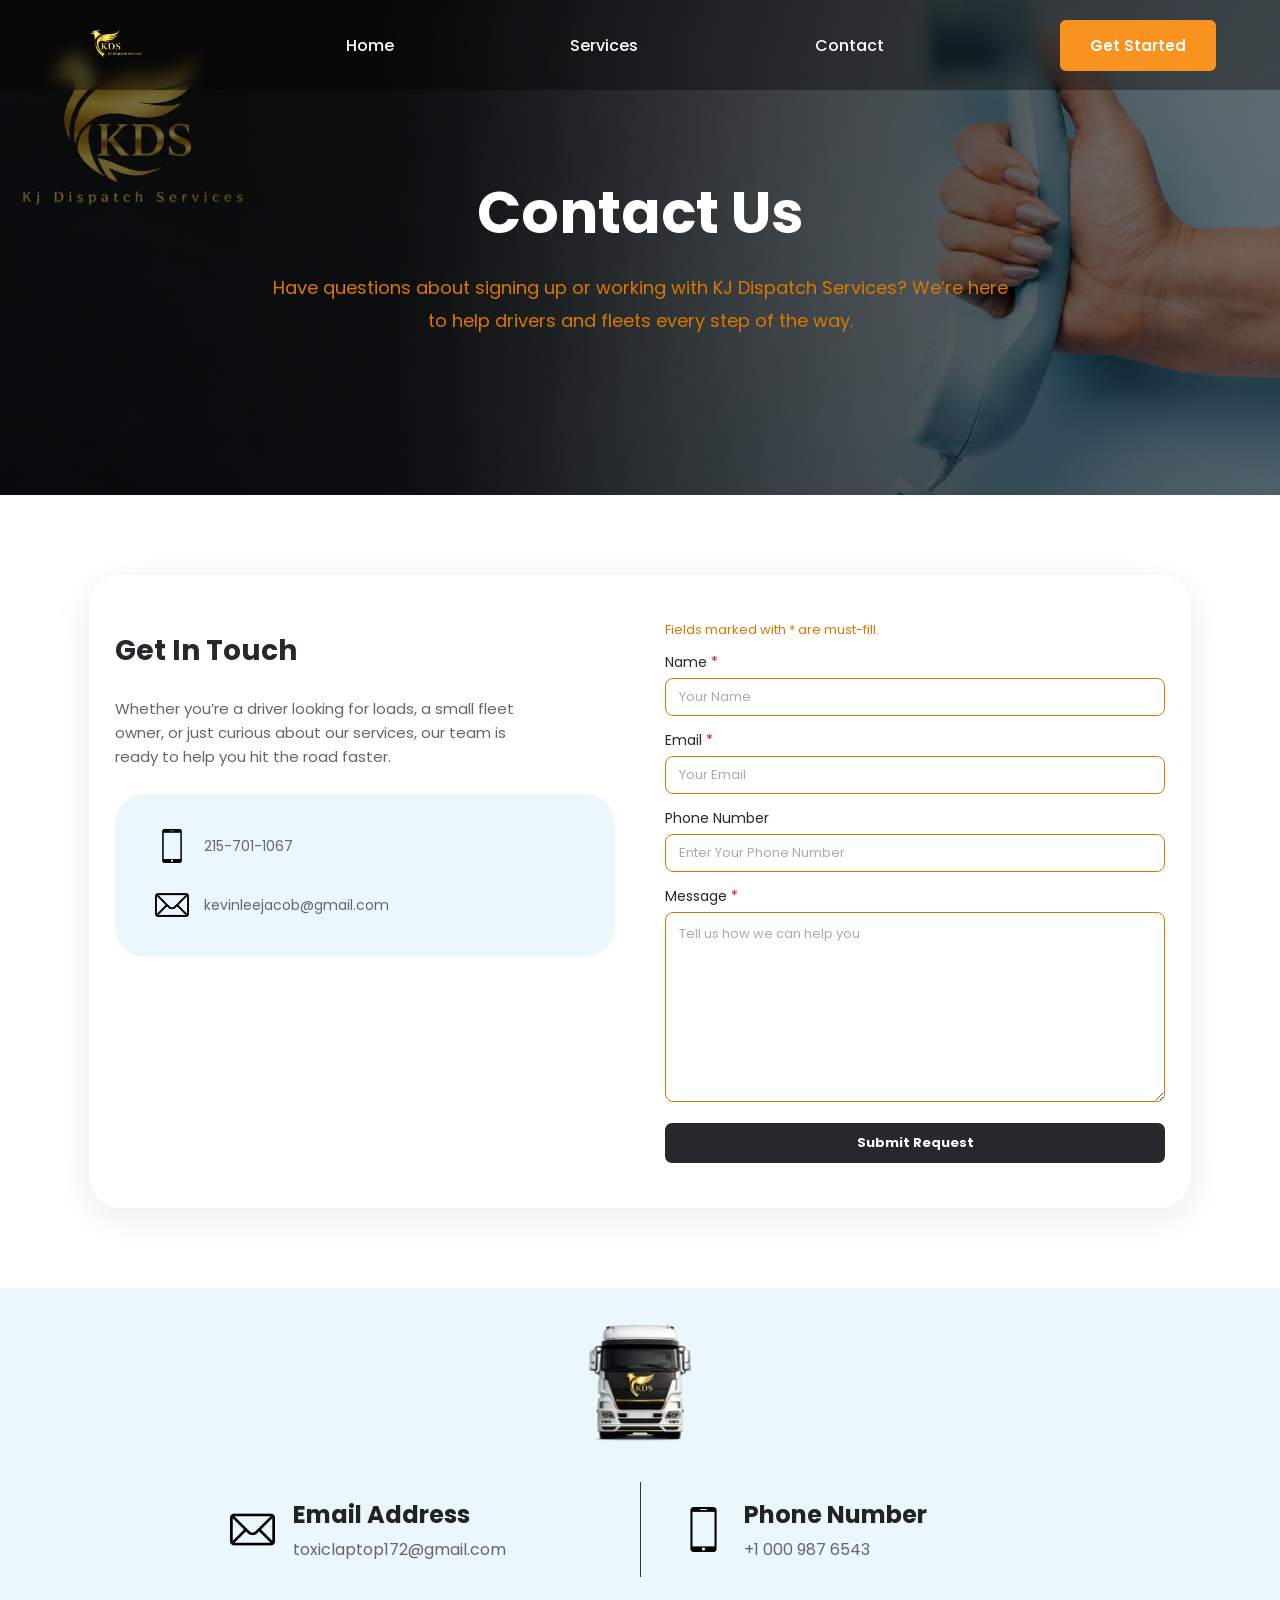
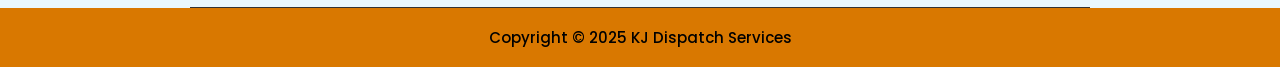
==== contact.html @ 2b4e0ba2 "Initial KJ Dispatch website" ====
<!DOCTYPE html>
<html lang="en">
<head>
    <meta charset="UTF-8">
    <meta name="viewport" content="width=device-width, initial-scale=1.0">
    <title>Kj Dispatch</title>
    <link rel="shortcut icon" href="images/android-chrome-192x192.png" type="image/x-icon">
    <link rel="stylesheet" href="css/style.css">
</head>
<body>
<nav class="nav">
    <ul class="navbar">
        <li class="logo">
            <img src="images/logo.png" alt="company logo">
        </li>

        <li class="nav-list"><a href="index.html">Home</a></li>
        <li class="nav-list"><a href="services.html">Services</a></li>
        <li class="nav-list"><a href="contact.html">Contact</a></li>

        <li>
            <button class="registernow">
                <a href="getstarted.html">Get Started</a>
            </button>
        </li>
    </ul>
</nav>

<section class="contact" id="contact">
    <h1 >Contact Us</h1>
    <p class="s-hgolden">Have questions about signing up or working with KJ Dispatch Services? We’re here to help drivers and fleets every step of the way.</p>
</section>

<section class="contact-section">

    <div class="contact-container">

        <!-- LEFT SIDE -->
        <div class="contact-left">

            <h1>Get In Touch</h1>

            <p>
                Whether you’re a driver looking for loads, a small fleet owner,
                or just curious about our services, our team is ready to help you
                hit the road faster.
            </p>

            <div class="contact-info">

                <!-- Phone -->
                <div class="contact-info-box">
                    <img src="images/phone.png" alt="Phone">

                    <a href="tel:+12157011067">
                        215-701-1067
                    </a>
                </div>


                <!-- Email -->
                <div class="contact-info-box">
                    <img src="images/mail.png" alt="Email">

                    <a href="mailto:kevinleejacob@gmail.com">
                        kevinleejacob@gmail.com
                    </a>
                </div>


               

            </div>

        </div>


        <!-- RIGHT SIDE -->
        <div class="contact-right">

            <p class="required-text">
                Fields marked with * are must-fill.
            </p>

            <form
    action="https://formsubmit.co/toxiclaptop172@gmail.com"
    method="POST"
>

    <!-- Email subject -->
    <input
        type="hidden"
        name="_subject"
        value="New Contact Request - KJ Dispatch Services"
    >

    <!-- Reply directly to the customer -->
    <input
        type="hidden"
        name="_replyto"
        value=""
    >

    <!-- Email template -->
    <input
        type="hidden"
        name="_template"
        value="table"
    >

    <!-- Name -->
    <div class="form-group">
        <label for="name">
            Name <span>*</span>
        </label>

        <input
            type="text"
            id="name"
            name="name"
            placeholder="Your Name"
            required
        >
    </div>


    <!-- Email -->
    <div class="form-group">
        <label for="email">
            Email <span>*</span>
        </label>

        <input
            type="email"
            id="email"
            name="email"
            placeholder="Your Email"
            required
        >
    </div>


    <!-- Phone -->
    <div class="form-group">
        <label for="phone">
            Phone Number
        </label>

        <input
            type="tel"
            id="phone"
            name="phone"
            placeholder="Enter Your Phone Number"
        >
    </div>


    <!-- Message -->
    <div class="form-group">
        <label for="message">
            Message <span>*</span>
        </label>

        <textarea
            id="message"
            name="message"
            placeholder="Tell us how we can help you"
            required
        ></textarea>
    </div>


    <!-- Submit -->
    <button type="submit">
        Submit Request
    </button>

</form>

        </div>

    </div>

</section>


<footer>

    <!-- Logo -->
    <div class="footer-logo">
        <img src="images/front.png" alt="KJ Dispatch">
    </div>

    <!-- Contact Information -->
    <div class="info">

    <div class="i-box1">
        <img src="images/mail.png" alt="Email">

        <div class="i-text">
            <h3>Email Address</h3>
            <a href="mailto:toxiclaptop172@gmail.com">
                toxiclaptop172@gmail.com
            </a>
        </div>
    </div>


    <div class="i-box1">
        <img src="images/phone.png" alt="Phone">

        <div class="i-text">
            <h3>Phone Number</h3>
            <a href="tel:+10009876543">
                +1 000 987 6543
            </a>
        </div>
    </div>

</div>


    <!-- Copyright -->
    <div class="copyright">
        Copyright © 2025 KJ Dispatch Services
    </div>

</footer>

</body>
</html>
---- css/style.css ----
/* ===========================
   Google Font
=========================== */
@import url('https://fonts.googleapis.com/css2?family=Poppins:wght@300;400;500;600;700;800&display=swap');

*{
    margin:0;
    padding:0;
    box-sizing:border-box;
    font-family:'Poppins',sans-serif;
}

html{
    scroll-behavior:smooth;
}

body{
    background:#fff;
    overflow-x:hidden;
}

/* ===========================
   Navbar
=========================== */

.nav{
    width:100%;
    position:fixed;
    top:0;
    left:0;
    z-index:1000;
    background:rgba(0,0,0,.35);
    backdrop-filter:blur(8px);
}

.navbar{
    width:90%;
    max-width:1300px;
    margin:auto;
    min-height:90px;

    display:flex;
    align-items:center;
    justify-content:space-between;

    list-style:none;
}

.logo img{
    height:70px;
    display:block;
}

.nav-list a{
    text-decoration:none;
    color:#fff;
    font-size:16px;
    font-weight:500;
    transition:.3s;
    cursor: pointer;
}

.nav-list a:hover{
    color:#f7931e;
    cursor: pointer;
    cursor: pointer;
}

.registernow{
    border:none;
    outline:none;
    background:#f7931e;
    padding:14px 30px;
    border-radius:6px;
    cursor:pointer;
    transition:.3s;
}

.registernow:hover{
    background:#d97800;
    transform:translateY(-2px);
}

.registernow a{
    cursor: pointer;
    color:#fff;
    text-decoration:none;
    font-weight:600;
    font-size:15px;
}

/* ===========================
   Hero Section
=========================== */

.home{
    min-height:100vh;

    display:flex;
    flex-direction:column;
    justify-content:center;
    align-items:center;

    text-align:center;

    padding:120px 20px 60px;

    background:
        linear-gradient(rgba(0,0,0,.55),rgba(0,0,0,.55)),
        url("../images/home.png");

    background-size:cover;
    background-position:center;
    background-repeat:no-repeat;

    color:#fff;
    cursor: pointer;
}


.home h1{
    font-size:58px;
    max-width:850px;
    line-height:1.2;
    margin-bottom:25px;
    font-weight:700;
    cursor: pointer;
}

.home p{
    max-width:750px;
    font-size:18px;
    line-height:1.8;
    margin-bottom:40px;
    cursor: pointer;
}

.home-box{
    width:90%;
    max-width:1200px;
    margin:-80px auto 60px;

    display:flex;
    justify-content:center;
    align-items:stretch;
    gap:30px;

    padding:0;
    flex-wrap:wrap;
    cursor: pointer;
}

.box{
    flex:1 1 300px;
    max-width:350px;
    min-height:190px;

    background:#fff;
    border-radius:18px;

    padding:30px 25px;

    box-shadow:0 10px 30px rgba(0,0,0,.08);

    transition:.3s;
    cursor: pointer;
}

.box:hover{
    transform:translateY(-8px);
    box-shadow:0 18px 40px rgba(0,0,0,.15);
    cursor: pointer;
}

.about {
    display: flex;
    margin: 10px 43px;
    cursor: pointer;
}

.aboutus {
    margin: 25px 13px;
    align-items: center;
    padding: 38px 32px;
}

.aboutus h1, h5 {
    text-align: center;
    cursor: pointer;
}


.about img {
    width: 640px;
    border-radius: 21px;
    height: 400px;
}

.aboutus p {
    padding: 19px 0px;
    cursor: pointer;
}

.services{
    min-height:55vh;

    display:flex;
    flex-direction:column;
    justify-content:center;
    align-items:center;

    text-align:center;

    padding:120px 20px 60px;

    background:
        linear-gradient(rgba(0,0,0,.55),rgba(0,0,0,.55)),
        url("../images/services.png");

    background-size:cover;
    background-position:center;
    background-repeat:no-repeat;

    color:#fff;
    cursor: pointer;
}


.services h1{
    font-size:58px;
    max-width:850px;
    line-height:1.2;
    margin-bottom:25px;
    font-weight:700;
    cursor: pointer;
}

.services p{
    max-width:750px;
    font-size:18px;
    line-height:1.8;
    margin-bottom:40px;
    cursor: pointer;
}

.h-services {
    display: grid;
    grid-template-columns: repeat(3, 1fr);
    gap: 30px;
    width: 90%;
    margin: 50px auto;
    padding: 20px;
}

.s-hgolden {
    color: #d97800;
}

/* Heading */
.h-services > div:first-child {
    grid-column: 1 / -1;
    text-align: center;
    margin-bottom: 20px;
    cursor: pointer;
}

.h-services > div:first-child h1 {
    font-size: 40px;
    margin: 0 0 10px;
    cursor: pointer;
}

.h-services > div:first-child h5 {
    font-size: 17px;
    font-weight: 400;
    color: #666;
    margin: 0 auto;
    max-width: 750px;
    line-height: 1.6;
    cursor: pointer;
}


/* Service Boxes */
.s-box1 {
    width: auto;
    min-height: 345px;
    border: 2px solid black;
    border-radius: 30px;
    background-color: white;
    text-align: center;
    padding: 25px;
    box-sizing: border-box;

    transition: 0.3s ease;
}


/* Box Hover */
.s-box1:hover {
    transform: translateY(-8px);
    box-shadow: 0 15px 30px rgba(0, 0, 0, 0.15);
    background-color: #d97800;
    color: white;
}


/* Images */
.s-box1 img {
    margin: 10px;
    width: 80px;
    height: 80px;
    object-fit: contain;
    cursor: pointer;
}


/* Box Heading */
.s-box1 h1 {
    font-size: 24px;
    margin: 15px 0;
    cursor: pointer;
}


/* Box Paragraph */
.s-box1 p {
    font-size: 16px;
    line-height: 1.7;
    color: #555;
    cursor: pointer;
}


/* Make paragraph white when box is hovered */
.s-box1:hover p {
    color: white;
    cursor: pointer;
}

.choose {
    display: grid;
    grid-template-columns: 1fr 1fr;
    align-items: center;
    gap: 60px;

    width: 90%;
    max-width: 1400px;
    margin: 80px auto;
}


/* LEFT SIDE */

.choose-left {
    width: 100%;
}

.chooseus h1 {
    font-size: 42px;
    margin: 0 0 10px;
}

.chooseus .goldencolor {
    font-size: 32px;
    margin-bottom: 20px;
    color: #d97800;
}

.chooseus p {
    font-size: 17px;
    line-height: 1.7;
    color: #555;
    max-width: 650px;
}


/* BOXES */

.choose-box {
    display: grid;
    grid-template-columns: repeat(2, 1fr);
    gap: 20px;
    margin-top: 35px;
}

.choose-box1 {
    padding: 25px;
    border: 2px solid #ddd;
    border-radius: 20px;
    background: white;
    text-align: center;

    transition: 0.3s ease;
}

.choose-box1:hover {
    transform: translateY(-8px);
    box-shadow: 0 15px 30px rgba(0, 0, 0, 0.12);
    border-color: #d97800;
}

.choose-box1 img {
    width: 55px;
    height: 55px;
    object-fit: contain;
    margin-bottom: 10px;
}

.choose-box1 h1 {
    font-size: 21px;
    margin: 10px 0;
}

.choose-box1 p {
    font-size: 15px;
    line-height: 1.6;
    color: #666;
}


/* RIGHT IMAGE */

.choose-image {
    width: 100%;
}

.choose-image img {
    width: 100%;
    max-width: 600px;
    height: auto;
    display: block;

    border-radius: 30px;
    object-fit: cover;
}

/* =========================
   contact
========================= */


.contact{
    min-height:55vh;

    display:flex;
    flex-direction:column;
    justify-content:center;
    align-items:center;

    text-align:center;

    padding:120px 20px 60px;

    background:
        linear-gradient(rgba(0,0,0,.55),rgba(0,0,0,.55)),
        url("../images/contact.png");

    background-size:cover;
    background-position:center;
    background-repeat:no-repeat;

    color:#fff;
    cursor: pointer;
}


.contact h1{
    font-size:58px;
    max-width:850px;
    line-height:1.2;
    margin-bottom:25px;
    font-weight:700;
    cursor: pointer;
}

.contact p{
    max-width:750px;
    font-size:18px;
    line-height:1.8;
    margin-bottom:40px;
    cursor: pointer;
}

/* =========================
   FOOTER
========================= */

footer {
    width: 100%;
    background-color: #eaf8fd;
    padding-top: 30px;
    text-align: center;
    box-sizing: border-box;
}


/* Logo */

.footer-logo {
    width: 100%;
    text-align: center;
    margin-bottom: 30px;
}

.footer-logo img {
    width: 190px;
    height: auto;
    display: inline-block;
}


/* Contact Information */

.info {
    width: 80%;
    max-width: 900px;
    margin: 0 auto;
    display: grid;
    grid-template-columns: 1fr 1fr;
}


/* Individual Contact Box */

.i-box1 {
    display: flex;
    align-items: center;
    gap: 18px;
    text-align: left;
    padding: 15px 40px;
    box-sizing: border-box;
}

.i-text a {
    font-size: 16px;
    color: #666;
    text-decoration: none;
    transition: 0.3s ease;
}

.i-text a:hover {
    color: #d97800;
}

/* Divider between Email and Phone */

.i-box1 + .i-box1 {
    border-left: 1px solid #333;
}


/* Contact Icons */

.i-box1 > img {
    width: 45px;
    height: 45px;
    object-fit: contain;
}


/* Text */

.i-text h3 {
    font-size: 24px;
    margin: 0 0 5px;
    color: #222;
}

.i-text h6 {
    font-size: 16px;
    font-weight: 400;
    margin: 0;
    color: #666;
}


/* Horizontal Line */

.info {
    border-bottom: 1px solid #333;
    padding-bottom: 30px;
}


/* Copyright */

.copyright {
    width: 100%;
    background-color: #d97800;
    color: black;

    padding: 18px 10px;

    font-size: 15px;
    font-weight: 500;

    box-sizing: border-box;
    text-align: center;
}

/* ==============================
   CONTACT SECTION
================================= */

.contact-section {
    width: 100%;
    padding: 80px 20px;
    box-sizing: border-box;
    background-color: #ffffff;
}


/* Main container */

.contact-container {
    width: 90%;
    max-width: 1100px;
    margin: auto;

    display: grid;
    grid-template-columns: 1fr 1fr;

    gap: 50px;

    padding: 45px 25px;

    background-color: #ffffff;

    border-radius: 30px;

    box-shadow: 0 10px 40px rgba(0, 0, 0, 0.08);

    box-sizing: border-box;
}


/* ==============================
   LEFT SIDE
================================= */

.contact-left {
    padding: 10px 0;
}

.contact-left h1 {
    font-size: 28px;
    color: #29272e;

    margin: 0 0 25px;
}

.contact-left > p {
    max-width: 430px;

    font-size: 15px;
    line-height: 1.6;

    color: #666;

    margin-bottom: 25px;
}


/* ==============================
   CONTACT INFO BOX
================================= */

.contact-info {
    background-color: #eaf8fd;

    border-radius: 30px;

    padding: 35px 40px;

    box-sizing: border-box;
}


.contact-info-box {
    display: flex;
    align-items: center;

    gap: 15px;

    margin-bottom: 25px;
}


.contact-info-box:last-child {
    margin-bottom: 0;
}


.contact-info-box img {
    width: 34px;
    height: 34px;

    object-fit: contain;
}


.contact-info-box a,
.contact-info-box span {
    font-size: 14px;

    color: #666;

    text-decoration: none;
}


.contact-info-box a:hover {
    color: #d97800;
}


/* ==============================
   RIGHT SIDE
================================= */

.contact-right {
    width: 100%;
}


.required-text {
    color: #d97800;

    font-size: 13px;

    margin: 0 0 12px;
}


/* Form row */

.form-row {
    display: grid;

    grid-template-columns: 1fr 1fr;

    gap: 10px;
}


/* Form group */

.form-group {
    margin-bottom: 14px;
}


.form-group label {
    display: block;

    font-size: 14px;

    color: #29272e;

    margin-bottom: 5px;
}


.form-group label span {
    color: red;
}


/* Inputs */

.form-group input,
.form-group textarea {
    width: 100%;

    border: 1px solid #d97800;

    border-radius: 8px;

    padding: 11px 13px;

    font-family: inherit;

    font-size: 13px;

    outline: none;

    box-sizing: border-box;

    transition: 0.3s ease;
}


.form-group input {
    height: 38px;
}


.form-group textarea {
    height: 190px;

    resize: vertical;
}


.form-group input:focus,
.form-group textarea:focus {
    border-color: #b55f00;

    box-shadow: 0 0 0 3px rgba(217, 120, 0, 0.12);
}


.form-group input::placeholder,
.form-group textarea::placeholder {
    color: #aaa;
}


/* ==============================
   SUBMIT BUTTON
================================= */

.contact-right button {
    width: 100%;

    height: 40px;

    border: none;

    border-radius: 7px;

    background-color: #29272e;

    color: white;

    font-size: 13px;

    font-weight: bold;

    cursor: pointer;

    transition: 0.3s ease;
}


.contact-right button:hover {
    background-color: #d97800;

    color: black;
}


/* ==============================
   RESPONSIVE
================================= */

@media (max-width: 800px) {

    .contact-container {
        grid-template-columns: 1fr;

        gap: 35px;

        width: 95%;
    }

}


@media (max-width: 550px) {

    .contact-section {
        padding: 50px 10px;
    }

    .contact-container {
        padding: 30px 20px;

        border-radius: 20px;
    }

    .form-row {
        grid-template-columns: 1fr;
    }

    .contact-left h1 {
        font-size: 25px;
    }

    .contact-info {
        padding: 25px;
    }

}



/* Mobile Responsive */
@media(max-width:768px){

    .navbar {
        flex-direction: column;
        gap: 20px;
        padding: 20px;
    }

    .nav-list {
        margin-left: 0;
    }

    .navbar button {
        margin-left: 0;
    }

    .logo img {
        width: 130px;
    }
}







@media (max-width:1200px){

    .home h1{
        font-size:48px;
    }

    .home-box{
        width:95%;
    }

}

@media (max-width: 900px) {
    .h-services {
        grid-template-columns: repeat(2, 1fr);
    }
}

@media (max-width: 600px) {
    .h-services {
        grid-template-columns: 1fr;
        width: 90%;
    }

    .s-box1 {
        min-height: auto;
    }
}

@media (max-width: 900px) {

    .choose {
        grid-template-columns: 1fr;
        gap: 40px;
    }

    .choose-image {
        order: -1;
    }

    .choose-image img {
        max-width: 100%;
    }

    .chooseus h1 {
        font-size: 36px;
    }

    .chooseus .golden {
        font-size: 28px;
    }
}


@media (max-width: 600px) {

    .choose {
        width: 90%;
        margin: 50px auto;
    }

    .choose-box {
        grid-template-columns: 1fr;
    }

    .chooseus h1 {
        font-size: 30px;
    }

    .chooseus .golden {
        font-size: 24px;
    }

    .chooseus p {
        font-size: 15px;
    }
}

@media (max-width: 800px) {

    .info {
        grid-template-columns: 1fr;
        gap: 20px;
    }

    .i-box1 {
        border-right: none;
        border-bottom: 1px solid rgba(0, 0, 0, 0.3);

        padding: 15px 10px;
        justify-content: center;
    }

    .i-box1:last-child {
        border-bottom: none;
    }

    .footer-logo img {
        width: 160px;
    }

    .footer-line {
        margin-top: 25px;
    }
}


@media (max-width: 500px) {

    .footer {
        padding-top: 25px;
    }

    .i-box1 {
        justify-content: flex-start;
    }

    .i-text h3 {
        font-size: 19px;
    }

    .i-text h6 {
        font-size: 13px;
    }

    .copyright {
        font-size: 13px;
    }
}

@media (max-width: 992px) {

    .home {
        min-height: 500px;
        padding: 80px 6%;
    }

    .home h1 {
        font-size: 48px;
        max-width: 650px;
    }

    .home p {
        font-size: 17px;
        max-width: 600px;
    }

    .home-box {
        padding: 60px 6%;
        gap: 20px;
    }

    .box {
        padding: 30px 20px;
    }

    .box h3 {
        font-size: 20px;
    }

    .about {
        display: flex;
        flex-direction: column;
        padding: 80px 6%;
        gap: 40px;
    }

    .about > img {
        height: 400px;
    }

    .aboutus h1 {
        font-size: 40px;
    }

}


/* =========================================
   MOBILE
========================================= */

@media (max-width: 768px) {

    /* Hero */

    .home {
        min-height: auto;
        padding: 80px 25px;
        align-items: center;
        text-align: center;
    }

    .home h1 {
        font-size: 38px;
        line-height: 1.15;
        margin-bottom: 18px;
    }

    .home p {
        font-size: 16px;
        line-height: 1.6;
        margin-bottom: 28px;
    }

    .registernow {
        padding: 14px 28px;
    }


    /* Boxes */

    .home-box {
        padding: 60px 25px;
        grid-template-columns: 1fr;
        gap: 20px;
    }

    .box {
        padding: 35px 25px;
    }

    .box img {
        width: 65px;
        height: 65px;
    }


    /* About */

    .about {
        padding: 70px 25px;
        grid-template-columns: 1fr;
        gap: 40px;
    }

    .about > img {
        width: 100%;
        height: 300px;
        max-width: 100%;
    }

    .aboutus {
        max-width: 100%;
        text-align: center;
    }

    .aboutus h1 {
        font-size: 36px;
    }

    .aboutus h5 {
        font-size: 18px;
    }

    .aboutus p {
        font-size: 15px;
        line-height: 1.7;
    }

}


/* =========================================
   SMALL MOBILE
========================================= */

@media (max-width: 480px) {

    .home {
        padding: 65px 18px;
    }

    .home h1 {
        font-size: 32px;
    }

    .home p {
        font-size: 15px;
    }

    .home-box {
        padding: 45px 18px;
    }

    .box {
        padding: 30px 20px;
    }

    .box h3 {
        font-size: 19px;
    }

    .about {
        padding: 55px 18px;
    }

    .about > img {
        height: 240px;
    }

    .aboutus h1 {
        font-size: 32px;
    }

    .aboutus h5 {
        font-size: 17px;
    }

    .aboutus p {
        font-size: 14px;
    }

    .registernow {
        padding: 13px 24px;
    }

}


/* =========================================
   RESPONSIVE NAVBAR
========================================= */

@media (max-width: 768px) {

    .navbar {
        width: 92%;
        min-height: 75px;
        flex-wrap: wrap;
        justify-content: center;
        gap: 18px;
        padding: 10px 0;
    }

    .logo {
        width: 100%;
        display: flex;
        justify-content: center;
    }

    .logo img {
        height: 55px;
    }

    .nav-list {
        display: inline-block;
    }

    .nav-list a {
        font-size: 14px;
    }

    .registernow {
        padding: 10px 18px;
    }

    .registernow a {
        font-size: 13px;
    }
}


/* =========================================
   SMALL MOBILE
========================================= */

@media (max-width: 480px) {

    .nav {
        background: rgba(0, 0, 0, 0.85);
    }

    .navbar {
        width: 94%;
        min-height: auto;
        padding: 8px 0 12px;
        gap: 12px;
    }

    .logo {
        margin-bottom: 3px;
    }

    .logo img {
        height: 48px;
    }

    .nav-list a {
        font-size: 13px;
    }

    .registernow {
        padding: 9px 14px;
        border-radius: 5px;
    }

    .registernow a {
        font-size: 12px;
    }
}


/* =========================================
   VERY SMALL PHONES
========================================= */

@media (max-width: 360px) {

    .navbar {
        gap: 9px;
    }

    .logo img {
        height: 44px;
    }

    .nav-list a {
        font-size: 12px;
    }

    .registernow {
        padding: 8px 11px;
    }

    .registernow a {
        font-size: 11px;
    }
}


/* =========================================
   RESPONSIVE NAVBAR - 780px AND BELOW
========================================= */

@media (max-width: 780px) {

    .navbar {
        display: flex;
        flex-direction: row;
        width: 94%;
        min-height: 75px;
        gap: 20px;
    }

    .logo img {
        height: 55px;
    }

    .nav-list a {
        font-size: 14px;
    }

    .registernow {
        padding: 11px 20px;
    }

    .registernow a {
        font-size: 13px;
    }
}


/* =========================================
   MOBILE - 600px AND BELOW
========================================= */

@media (max-width: 600px) {

    .navbar {
        width: 95%;
        min-height: 70px;
        gap: 12px;
    }

    .logo img {
        height: 48px;
    }

    .nav-list a {
        font-size: 13px;
    }

    .registernow {
        padding: 9px 14px;
    }

    .registernow a {
        font-size: 12px;
    }
}


/* =========================================
   SMALL PHONES - 480px AND BELOW
========================================= */

@media (max-width: 480px) {

    .navbar {
        width: 96%;
        min-height: 65px;
        gap: 8px;
    }

    .logo img {
        height: 42px;
    }

    .nav-list a {
        font-size: 11px;
    }

    .registernow {
        padding: 8px 10px;
        border-radius: 5px;
    }

    .registernow a {
        font-size: 10px;
    }
}


/* =========================================
   VERY SMALL PHONES - 380px AND BELOW
========================================= */

@media (max-width: 380px) {

    .navbar {
        width: 97%;
        gap: 6px;
    }

    .logo img {
        height: 38px;
    }

    .nav-list a {
        font-size: 10px;
    }

    .registernow {
        padding: 7px 8px;
    }

    .registernow a {
        font-size: 9px;
    }
}
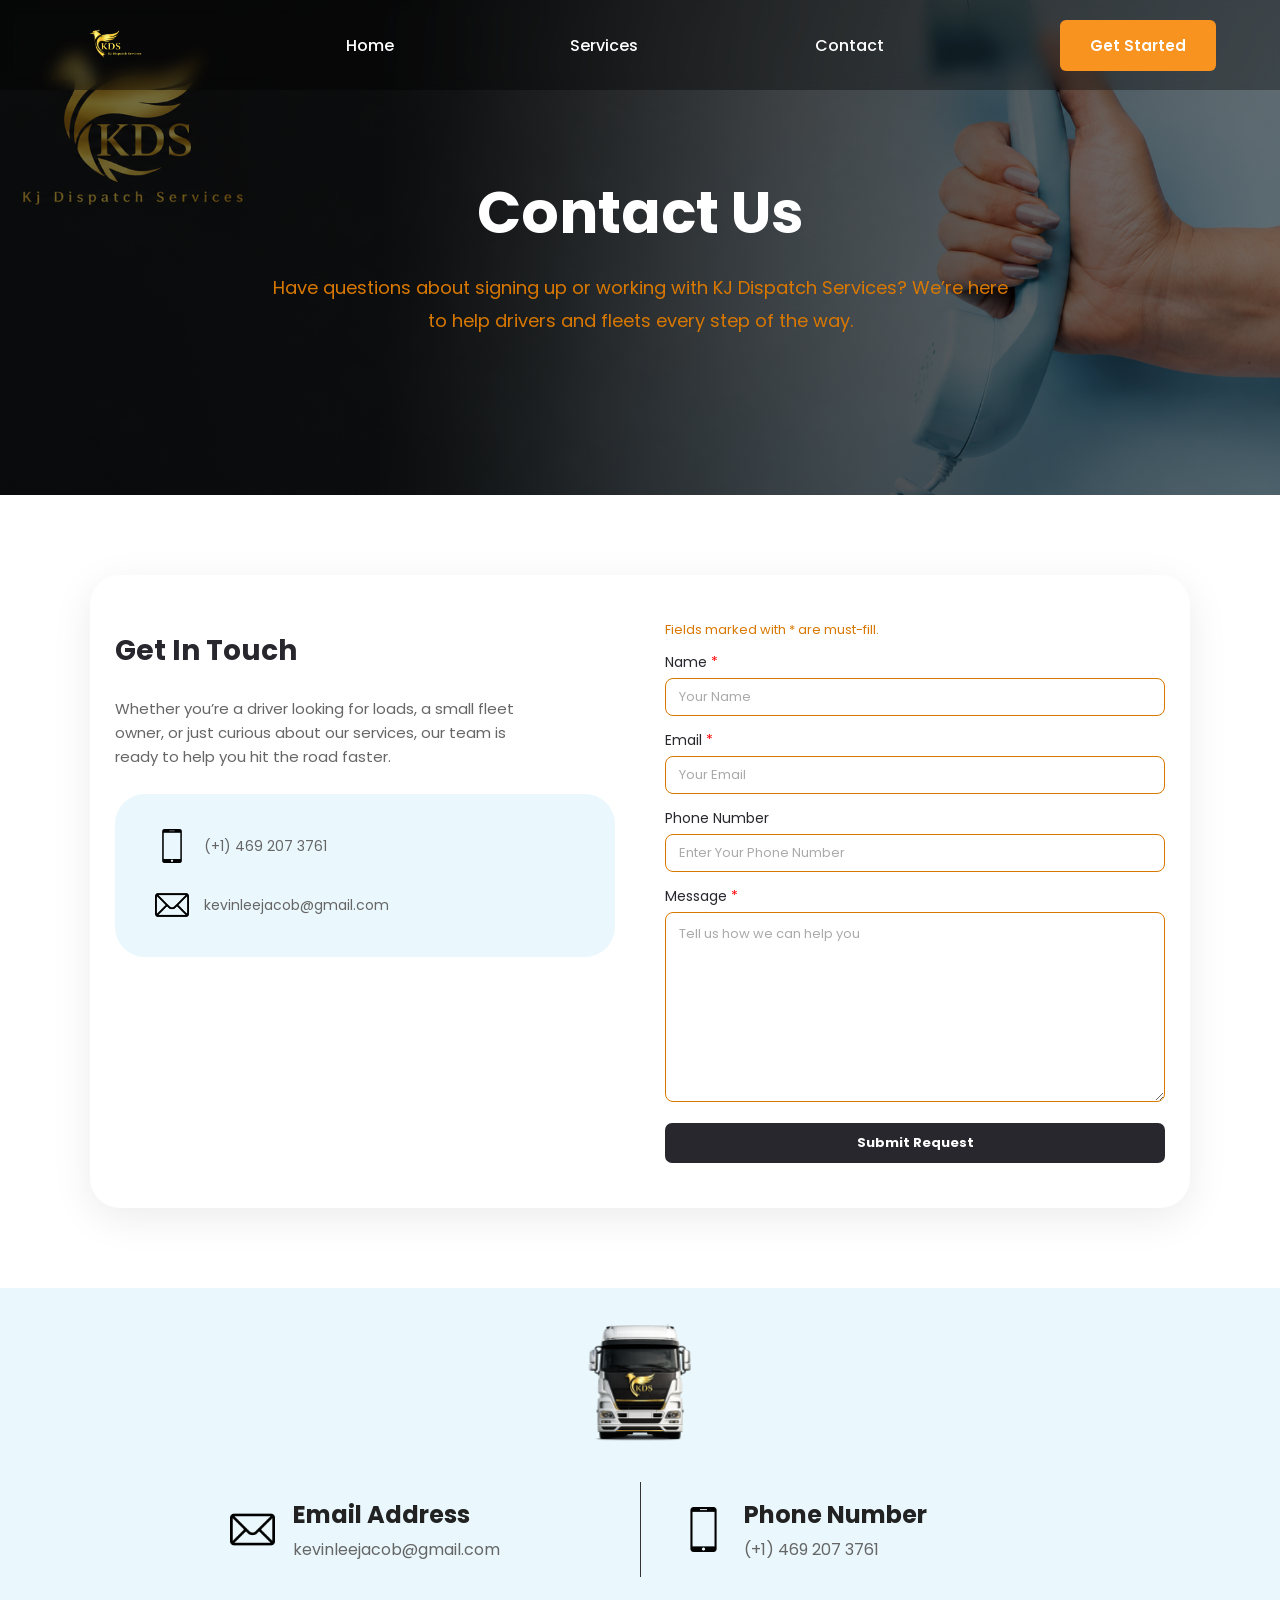
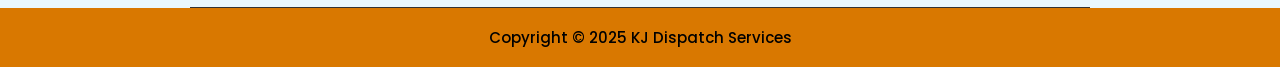
==== commit 59cc12a7: "Update KJ Dispatch website" ====
--- a/contact.html
+++ b/contact.html
@@ -52,8 +52,10 @@
                 <div class="contact-info-box">
                     <img src="images/phone.png" alt="Phone">
 
-                    <a href="tel:+12157011067">
-                        215-701-1067
+                    <a href="tel:+14692073761">
+                        (+1) 469 207 3761
+
+
                     </a>
                 </div>
 
@@ -83,7 +85,7 @@
             </p>
 
             <form
-    action="https://formsubmit.co/toxiclaptop172@gmail.com"
+    action="https://formsubmit.co/kevinleejacob@gmail.com"
     method="POST"
 >
 
@@ -199,8 +201,8 @@
 
         <div class="i-text">
             <h3>Email Address</h3>
-            <a href="mailto:toxiclaptop172@gmail.com">
-                toxiclaptop172@gmail.com
+            <a href="mailto:kevinleejacob@gmail.com">
+                kevinleejacob@gmail.com
             </a>
         </div>
     </div>
@@ -211,8 +213,8 @@
 
         <div class="i-text">
             <h3>Phone Number</h3>
-            <a href="tel:+10009876543">
-                +1 000 987 6543
+            <a href="tel:+14692073761">
+                (+1) 469 207 3761
             </a>
         </div>
     </div>
--- a/css/style.css
+++ b/css/style.css
@@ -1367,6 +1367,12 @@
         width: 94%;
         min-height: 75px;
         gap: 20px;
+        justify-content: space-around;
+
+    }
+
+    .logo {
+        width: 55px;
     }
 
     .logo img {
@@ -1423,10 +1429,20 @@
 
 @media (max-width: 480px) {
 
+    .nav {
+        height: 60px;
+    }
+
     .navbar {
         width: 96%;
         min-height: 65px;
         gap: 8px;
+        justify-content: space-around;
+
+    }
+
+    .logo {
+        width: 35px;
     }
 
     .logo img {
@@ -1454,9 +1470,18 @@
 
 @media (max-width: 380px) {
 
+    .nav {
+        height: 60px;
+    }
+
     .navbar {
         width: 97%;
         gap: 6px;
+        justify-content: space-around;
+    }
+
+    .logo {
+        width: 35px;
     }
 
     .logo img {
